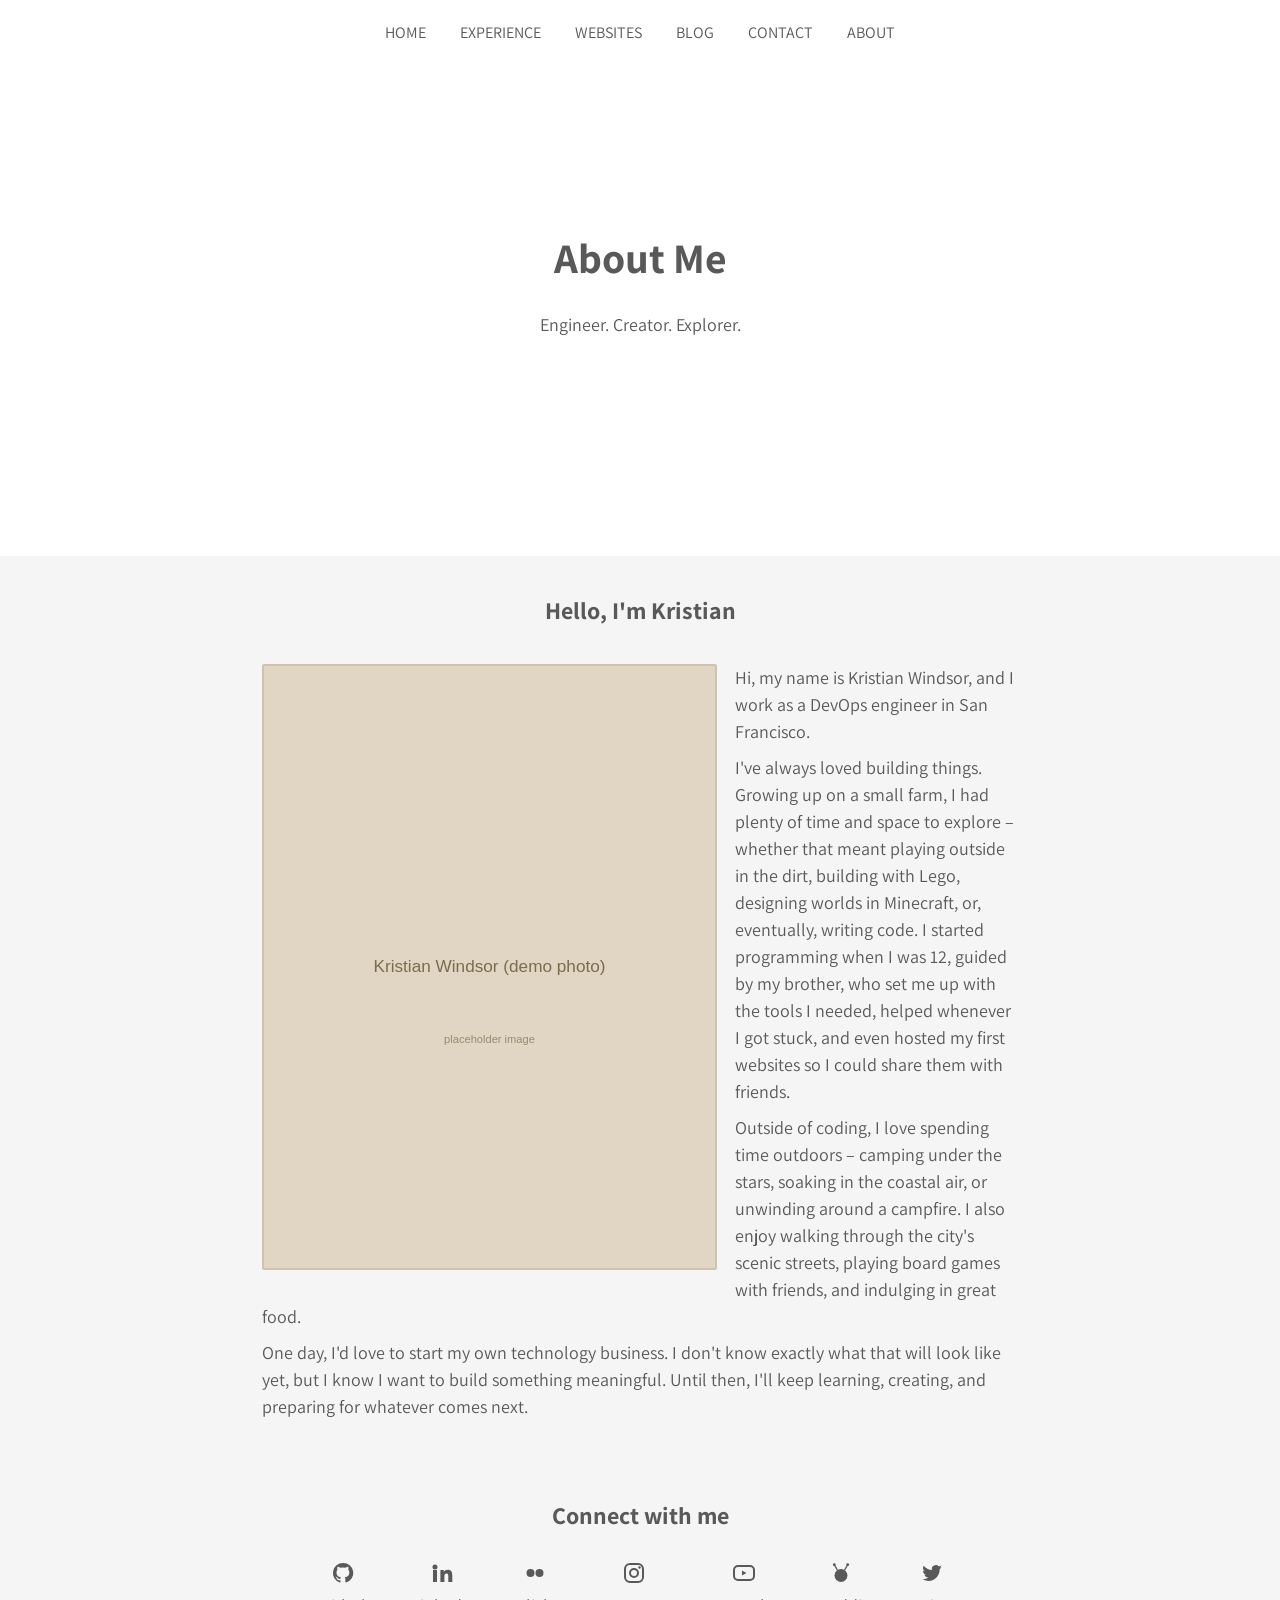
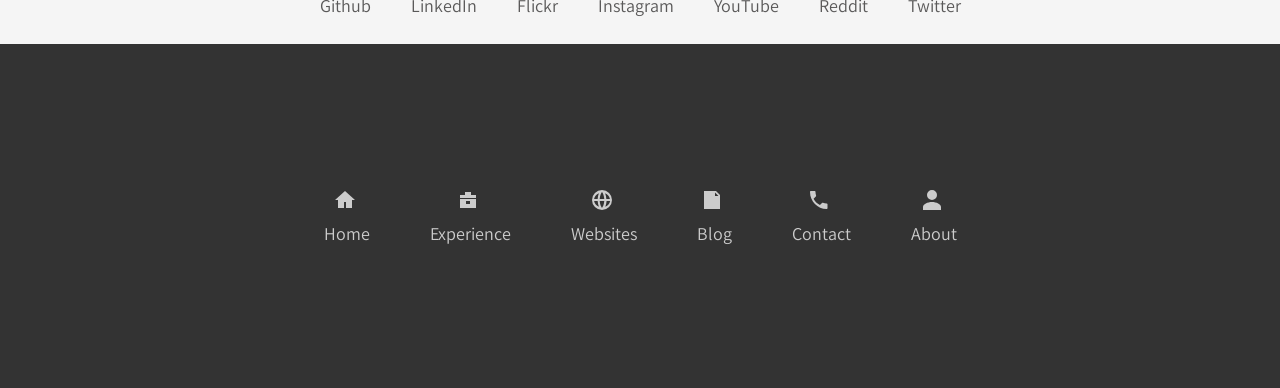
==== about.html @ 0363d6bf "intialixed setup" ====
<!DOCTYPE html>
<html lang="en">
<head>
	<meta charset="UTF-8">
	<meta name="viewport" content="width=device-width, initial-scale=1.0">
	<title>About | Kristian Windsor (Recreation)</title>
	<meta name="description" content="A quick intro &ndash; demo content for a site recreation.">
	<link rel="preconnect" href="https://fonts.googleapis.com">
	<link rel="preconnect" href="https://fonts.gstatic.com" crossorigin>
	<link href="https://fonts.googleapis.com/css2?family=Assistant:wght@400..700&display=swap" rel="stylesheet">
	<link rel="stylesheet" href="css/style.css">
</head>
<body>
	<header class="head">
		<nav class="nav">
			<a id="nav-home" href="index.html">Home</a>
			<a id="nav-experience" href="experience.html">Experience</a>
			<a id="nav-websites" href="websites.html">Websites</a>
			<a id="nav-blog" href="blog.html">Blog</a>
			<a id="nav-contact" href="contact.html">Contact</a>
			<a id="nav-about" href="about.html" data-section=".about.section">About</a>
		</nav>
		<div class="title-section">
			<h1>About Me</h1>
			<p>Engineer. Creator. Explorer.</p>
		</div>
	</header>
	<main class="body">
		<div class="section about">
			<h2>Hello, I'm Kristian</h2>
			<div class="card">
				<div class="image-wrap big">
					<img src="assets/images/profile-photo.svg" class="partial" title="Kristian Windsor" alt="Kristian Windsor profile photo" />
				</div>
				<div class="text-wrap">
					<p class="text">Hi, my name is Kristian Windsor, and I work as a DevOps engineer in San Francisco.</p>
					<p class="text">I've always loved building things. Growing up on a small farm, I had plenty of time and space to explore &ndash; whether that meant playing outside in the dirt, building with Lego, designing worlds in Minecraft, or, eventually, writing code. I started programming when I was 12, guided by my brother, who set me up with the tools I needed, helped whenever I got stuck, and even hosted my first websites so I could share them with friends.</p>
					<p class="text">Outside of coding, I love spending time outdoors &ndash; camping under the stars, soaking in the coastal air, or unwinding around a campfire. I also enjoy walking through the city's scenic streets, playing board games with friends, and indulging in great food.</p>
					<p class="text">One day, I'd love to start my own technology business. I don't know exactly what that will look like yet, but I know I want to build something meaningful. Until then, I'll keep learning, creating, and preparing for whatever comes next.</p>
				</div>
			</div>
		</div>
		<div class="section about">
			<h2>Connect with me</h2>
			<div class="icon-wrap">
				<a href="#" class="icon-link">
					<p><svg class="icon"><use href="assets/icons.svg#icon-github"></use></svg></p>
					<p>Github</p>
				</a>
				<a href="#" class="icon-link">
					<p><svg class="icon"><use href="assets/icons.svg#icon-linkedin"></use></svg></p>
					<p>LinkedIn</p>
				</a>
				<a href="#" class="icon-link">
					<p><svg class="icon"><use href="assets/icons.svg#icon-flickr"></use></svg></p>
					<p>Flickr</p>
				</a>
				<a href="#" class="icon-link">
					<p><svg class="icon"><use href="assets/icons.svg#icon-instagram"></use></svg></p>
					<p>Instagram</p>
				</a>
				<a href="#" class="icon-link">
					<p><svg class="icon"><use href="assets/icons.svg#icon-youtube"></use></svg></p>
					<p>YouTube</p>
				</a>
				<a href="#" class="icon-link">
					<p><svg class="icon"><use href="assets/icons.svg#icon-reddit"></use></svg></p>
					<p>Reddit</p>
				</a>
				<a href="#" class="icon-link">
					<p><svg class="icon"><use href="assets/icons.svg#icon-twitter"></use></svg></p>
					<p>Twitter</p>
				</a>
			</div>
		</div>
	</main>
	<footer class="foot">
		<div class="icon-wrap">
			<a href="index.html" class="icon-link">
				<p><svg class="icon"><use href="assets/icons.svg#icon-home"></use></svg></p>
				<p><span>Home</span></p>
			</a>
			<a href="experience.html" class="icon-link">
				<p><svg class="icon"><use href="assets/icons.svg#icon-experience"></use></svg></p>
				<p><span>Experience</span></p>
			</a>
			<a href="websites.html" class="icon-link">
				<p><svg class="icon"><use href="assets/icons.svg#icon-websites"></use></svg></p>
				<p><span>Websites</span></p>
			</a>
			<a href="blog.html" class="icon-link">
				<p><svg class="icon"><use href="assets/icons.svg#icon-blog"></use></svg></p>
				<p><span>Blog</span></p>
			</a>
			<a href="contact.html" class="icon-link">
				<p><svg class="icon"><use href="assets/icons.svg#icon-contact"></use></svg></p>
				<p><span>Contact</span></p>
			</a>
			<a href="about.html" class="icon-link">
				<p><svg class="icon"><use href="assets/icons.svg#icon-about"></use></svg></p>
				<p><span>About</span></p>
			</a>
		</div>
	</footer>
	<script src="js/script.js"></script>
</body>
</html>
---- css/style.css ----
/***********************************/
/****    Reset & Base Styles    ****/
/***********************************/

:root {
	--text-color: #5a5959;
	--bg-color: #F5F5F5;
	--head-bg: #fff;
	--foot-bg: #333;
	--accent: #45a0d5;
	--card-hover-bg: #c0e7ff;
}

* {
	box-sizing: border-box;
}
*::selection {
	background: #59c1ff;
	color: #fff;
}
body {
	margin: 0;
	font-family: 'Assistant', sans-serif;
	font-size: 18px;
	color: var(--text-color);
	background-color: var(--bg-color);
}

/* Element Base Styles */
a {
	text-decoration: none;
	cursor: pointer;
	color: var(--text-color);
	transition: all 0.1s ease-in-out;
}
h1 {
	margin: 0.67em;
	font-size: 42px;
}
h2 {
	font-size: 24px;
}
li {
	padding: 5px 0;
}

/* Dark Mode */
@media (prefers-color-scheme: dark) {
	body {
		color: #F5F5F5;
		background-color: #303030;
	}
	*::selection {
		background: #59c1ff;
		color: #000;
	}
	a {
		color: #F5F5F5;
	}
	a:hover, .a-hovering {
		color: #59c1ff;
	}
}


/***************************/
/****    Page Layout    ****/
/***************************/

/* Head & Nav */
.head {
	min-height: 61.8vh;
	background-color: var(--head-bg);
	display: flex;
	align-items: center;
	position: relative;
}
.nav {
	width: 100%;
	padding-top: 2vh;
	text-align: center;
	position: absolute;
	top: 0;
}
.nav a {
	display: inline-block;
	height: 20px;
	margin: 0 15px;
	vertical-align: middle;
	font-size: 16px;
	text-transform: uppercase;
}
.title-section {
	width: 100%;
	text-align: center;
}

/* Body */
.body {
	background-color: var(--bg-color);
}
.section {
	padding: 2vh 19.1%;
	text-align: center;
}

/* Footer */
.foot {
	min-height: 38.2vh;
	background-color: var(--foot-bg);
	display: flex;
	align-items: center;
}
.foot a {
	color: #ccc;
}
.foot .icon-link p {
	margin: 10px;
}

/* Responsiveness */
@media (max-width: 800px) {
	.section {
		padding: 2vh 11.805%;
	}
}
@media (max-width: 550px) {
	.nav a {
		margin: 0 2.5vw;
		font-size: 14px;
	}
	.section {
		padding: 2vh 0;
	}
}
@media (max-width: 475px) {
	.nav a {
		margin: 0 1.5vw;
	}
}
@media (max-width: 420px) {
	.head {
		min-height: 76.39vh;
	}
	.section {
		padding: 2vh 0;
	}
}
@media (max-width: 400px) {
	.nav a {
		margin: 0 0.5vw;
	}
	.foot .icon-wrap {
		width: 38%;
		margin: 18px auto;
	}
	.foot .icon-link {
		display: block;
		padding: 9px;
		max-width: 100%;
	}
	.foot .icon-link p {
		margin: 9px 0;
	}
}
@media (max-width: 350px) {
	.nav a {
		font-size: 12px;
	}
}

/* Dark Mode */
@media (prefers-color-scheme: dark) {
	.head {
		background-color: #424242;
	}
	.body {
		background-color: #303030;
	}
	.foot {
		background-color: #212121;
	}
}


/*********************************/
/****    Common Components    ****/
/*********************************/

/* Card */
.card {
	display: inline-block;
	width: 100%;
	margin: 4vh 0;
	overflow: hidden;
	border-radius: 4px;
	text-align: left;
}
a.card {
	transition: color 0.15s ease-in-out, background-color 0.15s ease-in-out;
}
a.card:hover {
	background-color: var(--card-hover-bg);
	color: var(--text-color);
}
.card img {
	margin-right: 18px;
	float: left;
}
.card h3 {
	margin: 0 0 14px;
}

/* Text */
.text-wrap {
	padding: 18px;
}
.text {
	margin: 0;
	line-height: 1.5;
}
.text:not(:last-child) {
	padding-bottom: 9px;
}
.url a, .text-wrap a {
	border-bottom: 1px solid var(--text-color);
}
a:hover, .a-hovering {
	color: var(--accent);
}
.url a:hover, .text-wrap a:hover {
	border-bottom: 1px solid var(--accent);
}

/* Images */
.image-wrap {
	width: 23.62%;
	min-width: 150px;
}
.image-wrap.big {
	width: 62%;
	padding: 18px;
	float: left;
	overflow: hidden;
	text-align: center;
}
img {
	width: 100%;
	border-radius: 2px;
	display: block;
}
img.partial {
	margin-right: 18px;
	float: left;
}
a.image-link {
	border-bottom: none !important;
}

/* Icons */
.icon-wrap {
	width: 100%;
	text-align: center;
}
.icon-link {
	display: inline-block;
	padding: 0 18px;
	border-radius: 4px;
}
.icon-link:hover {
	background-color: #59c1ff;
	color: #fff;
}
.icon-wrap p {
	margin: 9px 0;
	text-align: center;
}
.icon {
	display: inline-block;
	width: 24px;
	height: 24px;
	margin-right: .2em;
	vertical-align: middle;
	fill: currentColor;
}

/* Misc. */
.left {
	display: flex;
	float: left;
	align-items: center;
}
.right {
	padding: 18px;
	float: left;
	text-align: left;
}

/* Responsiveness */
@media (max-width: 1200px) {
	.left, .right {
		width: 100% !important;
	}
}
@media (max-width: 700px) {
	.card img {
		max-width: 66%;
		margin: 0 auto;
	}
	.card h3 {
		margin: 14px 0;
	}
	.image-wrap.big {
		width: 100%;
	}
	.image-wrap img {
		padding: 18px;
		margin: 0 !important;
	}
	.image-wrap.big img {
		padding: 0;
	}
}
@media (max-width: 600px) {
	.card img {
		max-width: 100%;
	}
}
@media (max-width: 430px) {
	.card {
		width: 100%;
	}
}

/* Dark Mode */
@media (prefers-color-scheme: dark) {
	.card {
		background-color: #303030;
	}
	a.card:hover {
		background-color: #364F5D;
		color: #F5F5F5;
	}
	.url a:hover, .text-wrap a:hover {
		border-bottom: 1px solid #59c1ff;
	}
	.url a, .text-wrap a {
		border-bottom: 1px solid #F5F5F5;
	}
	.icon-link:hover {
		background-color: #45a0d5;
	}
}


/************************************/
/****    Page-Specific Styles    ****/
/************************************/

/* Contact */
.contact .left {
	width: 61.8%;
	padding: 18px;
}
.contact .right {
	width: 38.2%;
}
.contact .icon-link {
	padding: 9px 18px;
}
.contact .icon-link p {
	display: inline-block;
}

/* About */
.about .card {
	margin: 0;
}

/* Websites */
.websites .left {
	width: 61.8%;
}
.websites .right {
	width: 38.2%;
}
.image-container {
	position: relative;
	width: 60%;
	float: left;
}
.website-image {
	position: relative;
}
.website-image img {
	display: block;
	width: 100%;
}
.website-info {
	position: absolute;
	top: 0;
	left: 0;
	z-index: 1;
	visibility: hidden;
	opacity: 0;
	width: 100%;
	height: 100%;
	background-color: rgba(75, 75, 75, 0.5);
	text-align: center;
	transition: visibility 0.15s, opacity 0.15s ease-out;
}
.website-info:before {
	display: inline-block;
	vertical-align: middle;
	margin-right: -0.25em;
	height: 100%;
	content: '';
}
.centered {
	display: inline-block;
	vertical-align: middle;
	width: 61.8%;
}
.website-link {
	position: relative;
	display: inline-block;
	width: 100%;
	margin: 6px 0;
	padding: 12px;
	border-radius: 4px;
	box-shadow: 0 2px 2px 0 rgba(0, 0, 0, 0.14), 0 1px 5px 0 rgba(0, 0, 0, 0.12), 0 3px 1px -2px rgba(0, 0, 0, 0.2);
	background-color: #fff;
	color: var(--text-color);
	font-size: 16px;
	text-align: center;
}
.website-link > .icon {
	margin-right: 13px;
}
.image-container:hover .website-info, .image-container.hovering .website-info {
	visibility: visible;
	opacity: 1;
}

/* Responsiveness */
@media (max-width: 400px) {
	.contact .icon-wrap {
		width: 38%;
		margin: 18px auto;
	}
	.contact .icon-link {
		padding: 9px;
		max-width: 100%;
		text-align: center;
	}
	.contact .icon-link p {
		display: block;
	}
}

/* Dark Mode */
@media (prefers-color-scheme: dark) {
	.website-link {
		color: #F5F5F5;
		background-color: #303030;
	}
}


/****************************/
/****    Contact Form    ****/
/****************************/
form {
	width: 100%;
}

.input {
	width: 100%;
	padding: 10px;
	margin: 5px 0 10px;
	font-size: 18px;
	outline: 0;
	border: 1px #bbb solid;
	border-radius: 4px;
	background-color: #fff;
	color: var(--text-color);
	font-family: 'Assistant', sans-serif;
}
.input.red-border {
	border-color: #f00000;
}
*::placeholder {
	color: #bbb;
}

.button {
	margin-bottom: 2px;
	box-shadow: 0 2px 2px 0 rgba(0, 0, 0, 0.1);
	appearance: none;
	transition: box-shadow 0.1s ease;
	cursor: pointer;
}
.button:hover {
	box-shadow: 0 2px 2px 0 rgba(0, 0, 0, 0.15), 0 1px 5px 0 rgba(0, 0, 0, 0.07), 0 3px 1px -2px rgba(0, 0, 0, 0.09);
}
.button:active {
	box-shadow: none;
	margin-bottom: 0;
	margin-top: 7px;
}

#send {
	margin-top: 0;
}
#send:active {
	margin-top: 2px;
}

#no-name-no-email, #no-name, #no-email, #bad-email {
	display: none;
}
.yesno {
	display: none;
	width: 48%;
}
#send-no {
	float: left;
}
#send-yes {
	float: right;
}

#submitted {
	display: none;
	margin-top: 20px;
	padding: 0 4%;
	font-size: 22px;
}
#submitted .big {
	font-size: 36px;
}
#submitted .green {
	color: #00c000;
}

/* Dark Mode */
@media (prefers-color-scheme: dark) {
	.input {
		background-color: #424242;
		color: #fff;
		border: 1px #424242 solid;
	}
	.input.red-border {
		border-color: #bd0000;
	}
	*::placeholder {
		color: #777;
	}
}


/************************************/
/****    Blog-Specific Styles    ****/
/************************************/
body.blog {
	background-color: #fff;
}
#breadcrumb {
	max-width: 750px;
	margin: 0 auto 60px;
	font-size: 16px;
	text-transform: uppercase;
}
#body {
	padding: 15px 0 120px;
}
#blog-post {
	max-width: 750px;
	padding: 75px;
	margin: 0 auto;
	border-radius: 4px;
}
.article-body p {
	max-width: 650px;
	margin: 20px 0;
	line-height: 1.58;
	word-wrap: break-word;
}
.article-body a {
	border-bottom: 1px solid var(--text-color);
}
.article-body a:hover {
	border-bottom: 1px solid var(--accent);
}
.article-body img {
	max-width: 100%;
	margin: 20px 0;
}
.article-heading {
	max-width: 650px;
	margin: 0 auto;
	text-align: center;
}
.article-title {
	margin: 30px 0;
}
.article-info {
	margin: 0;
	font-size: 14px;
	color: #7a7a7a;
}

/* Dark Mode */
@media (prefers-color-scheme: dark) {
	body.blog {
		background-color: #303030;
	}
	.article-body a {
		border-bottom: 1px solid #ccc;
	}
	.article-body a:hover {
		border-bottom: 1px solid #59c1ff;
	}
	.article-info {
		color: #ccc;
	}
}

/* Responsiveness */
@media (max-width: 750px) {
	#blog-post {
		padding: 50px;
	}
}
@media (max-width: 430px) {
	#body {
		padding: 0;
	}
	#breadcrumb {
		margin: 0;
		padding: 4%;
		font-size: 14px;
	}
	#blog-post {
		width: 100%;
		padding: 4%;
	}
	.article-heading {
		margin-top: 50px;
		text-align: left;
	}
	.article-title {
		margin: 0 0 4%;
	}
}
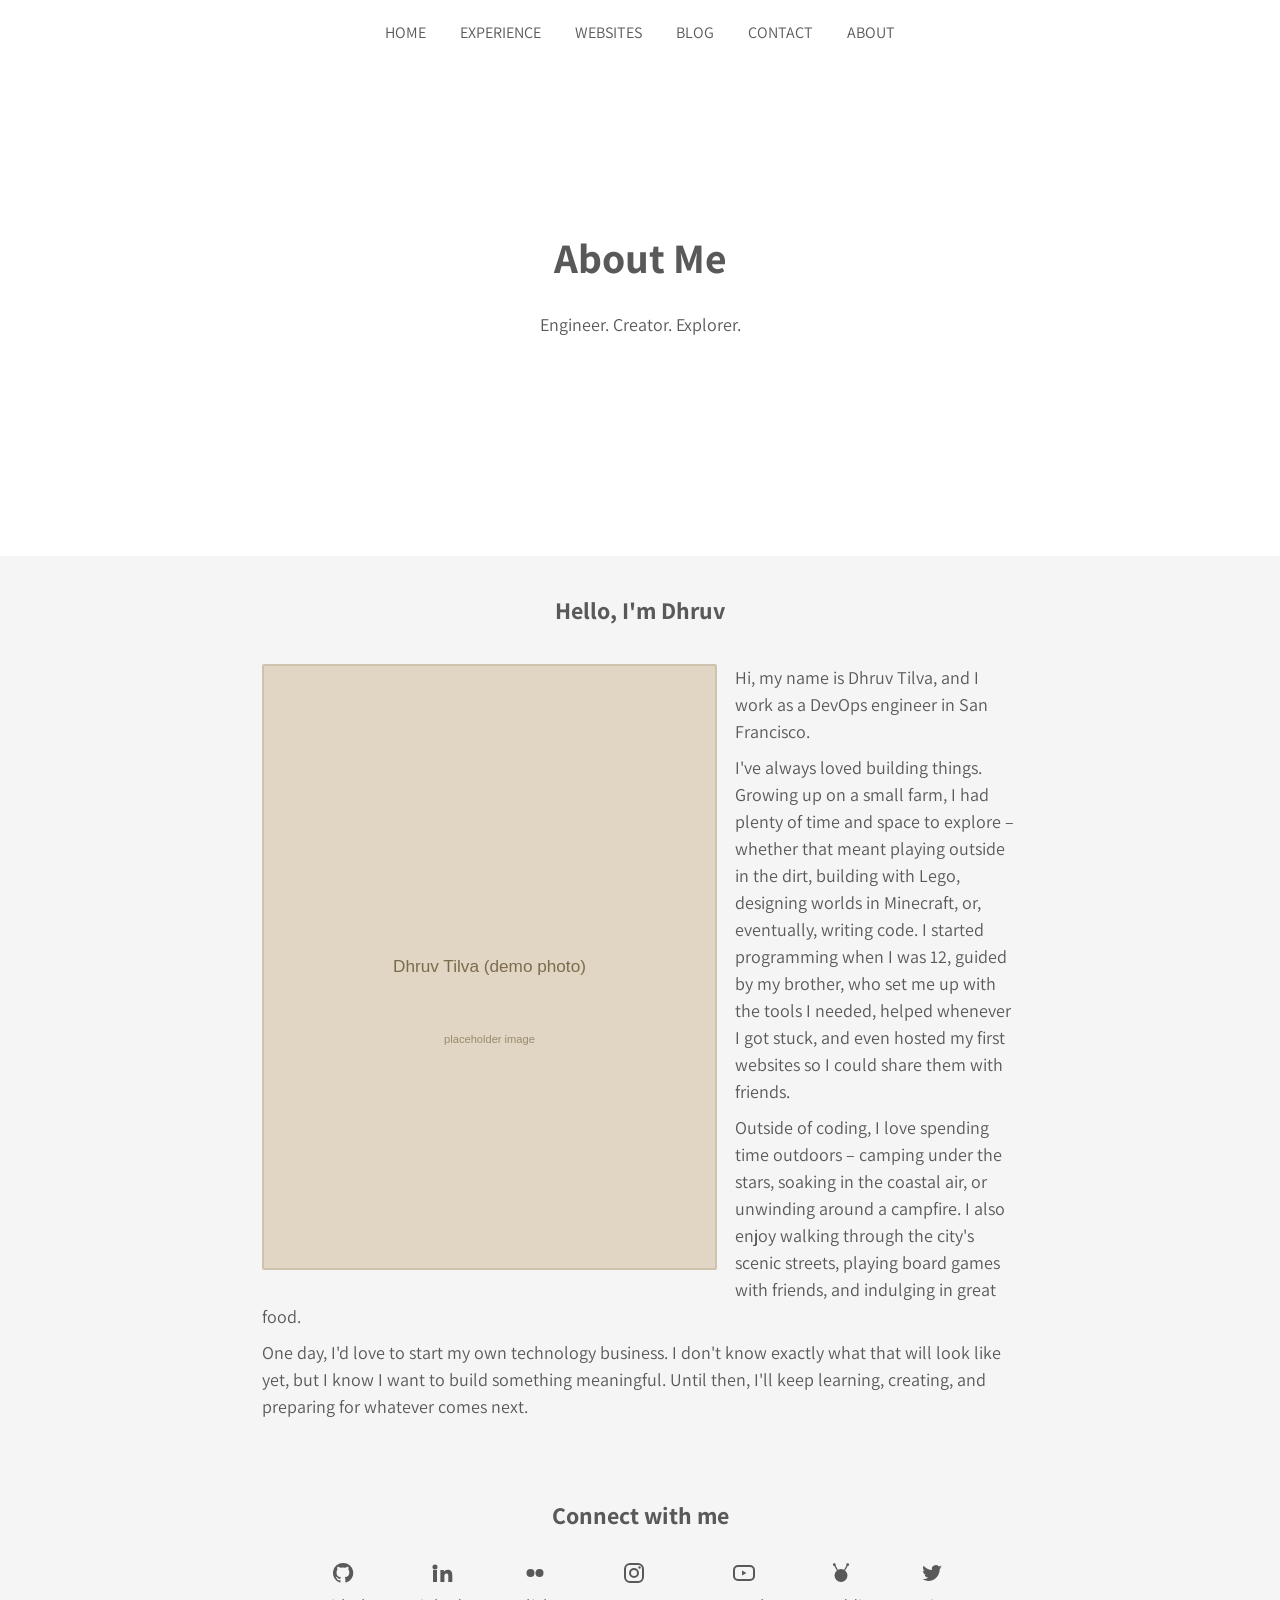
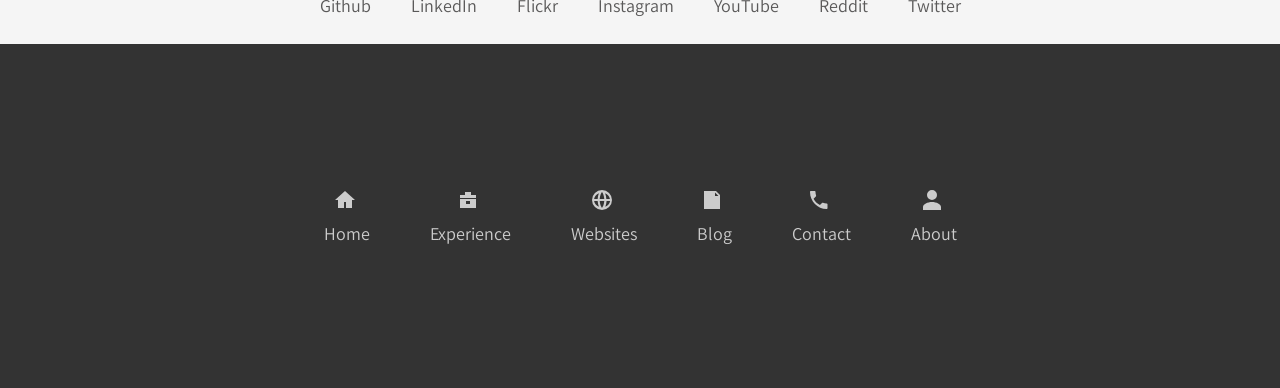
==== commit 8a97015b: "intialixed setup 2" ====
--- a/about.html
+++ b/about.html
@@ -3,7 +3,7 @@
 <head>
 	<meta charset="UTF-8">
 	<meta name="viewport" content="width=device-width, initial-scale=1.0">
-	<title>About | Kristian Windsor (Recreation)</title>
+	<title>About | Dhruv Tilva (Recreation)</title>
 	<meta name="description" content="A quick intro &ndash; demo content for a site recreation.">
 	<link rel="preconnect" href="https://fonts.googleapis.com">
 	<link rel="preconnect" href="https://fonts.gstatic.com" crossorigin>
@@ -27,13 +27,13 @@
 	</header>
 	<main class="body">
 		<div class="section about">
-			<h2>Hello, I'm Kristian</h2>
+			<h2>Hello, I'm Dhruv</h2>
 			<div class="card">
 				<div class="image-wrap big">
-					<img src="assets/images/profile-photo.svg" class="partial" title="Kristian Windsor" alt="Kristian Windsor profile photo" />
+					<img src="assets/images/profile-photo.svg" class="partial" title="Dhruv Tilva" alt="Dhruv Tilva profile photo" />
 				</div>
 				<div class="text-wrap">
-					<p class="text">Hi, my name is Kristian Windsor, and I work as a DevOps engineer in San Francisco.</p>
+					<p class="text">Hi, my name is Dhruv Tilva, and I work as a DevOps engineer in San Francisco.</p>
 					<p class="text">I've always loved building things. Growing up on a small farm, I had plenty of time and space to explore &ndash; whether that meant playing outside in the dirt, building with Lego, designing worlds in Minecraft, or, eventually, writing code. I started programming when I was 12, guided by my brother, who set me up with the tools I needed, helped whenever I got stuck, and even hosted my first websites so I could share them with friends.</p>
 					<p class="text">Outside of coding, I love spending time outdoors &ndash; camping under the stars, soaking in the coastal air, or unwinding around a campfire. I also enjoy walking through the city's scenic streets, playing board games with friends, and indulging in great food.</p>
 					<p class="text">One day, I'd love to start my own technology business. I don't know exactly what that will look like yet, but I know I want to build something meaningful. Until then, I'll keep learning, creating, and preparing for whatever comes next.</p>
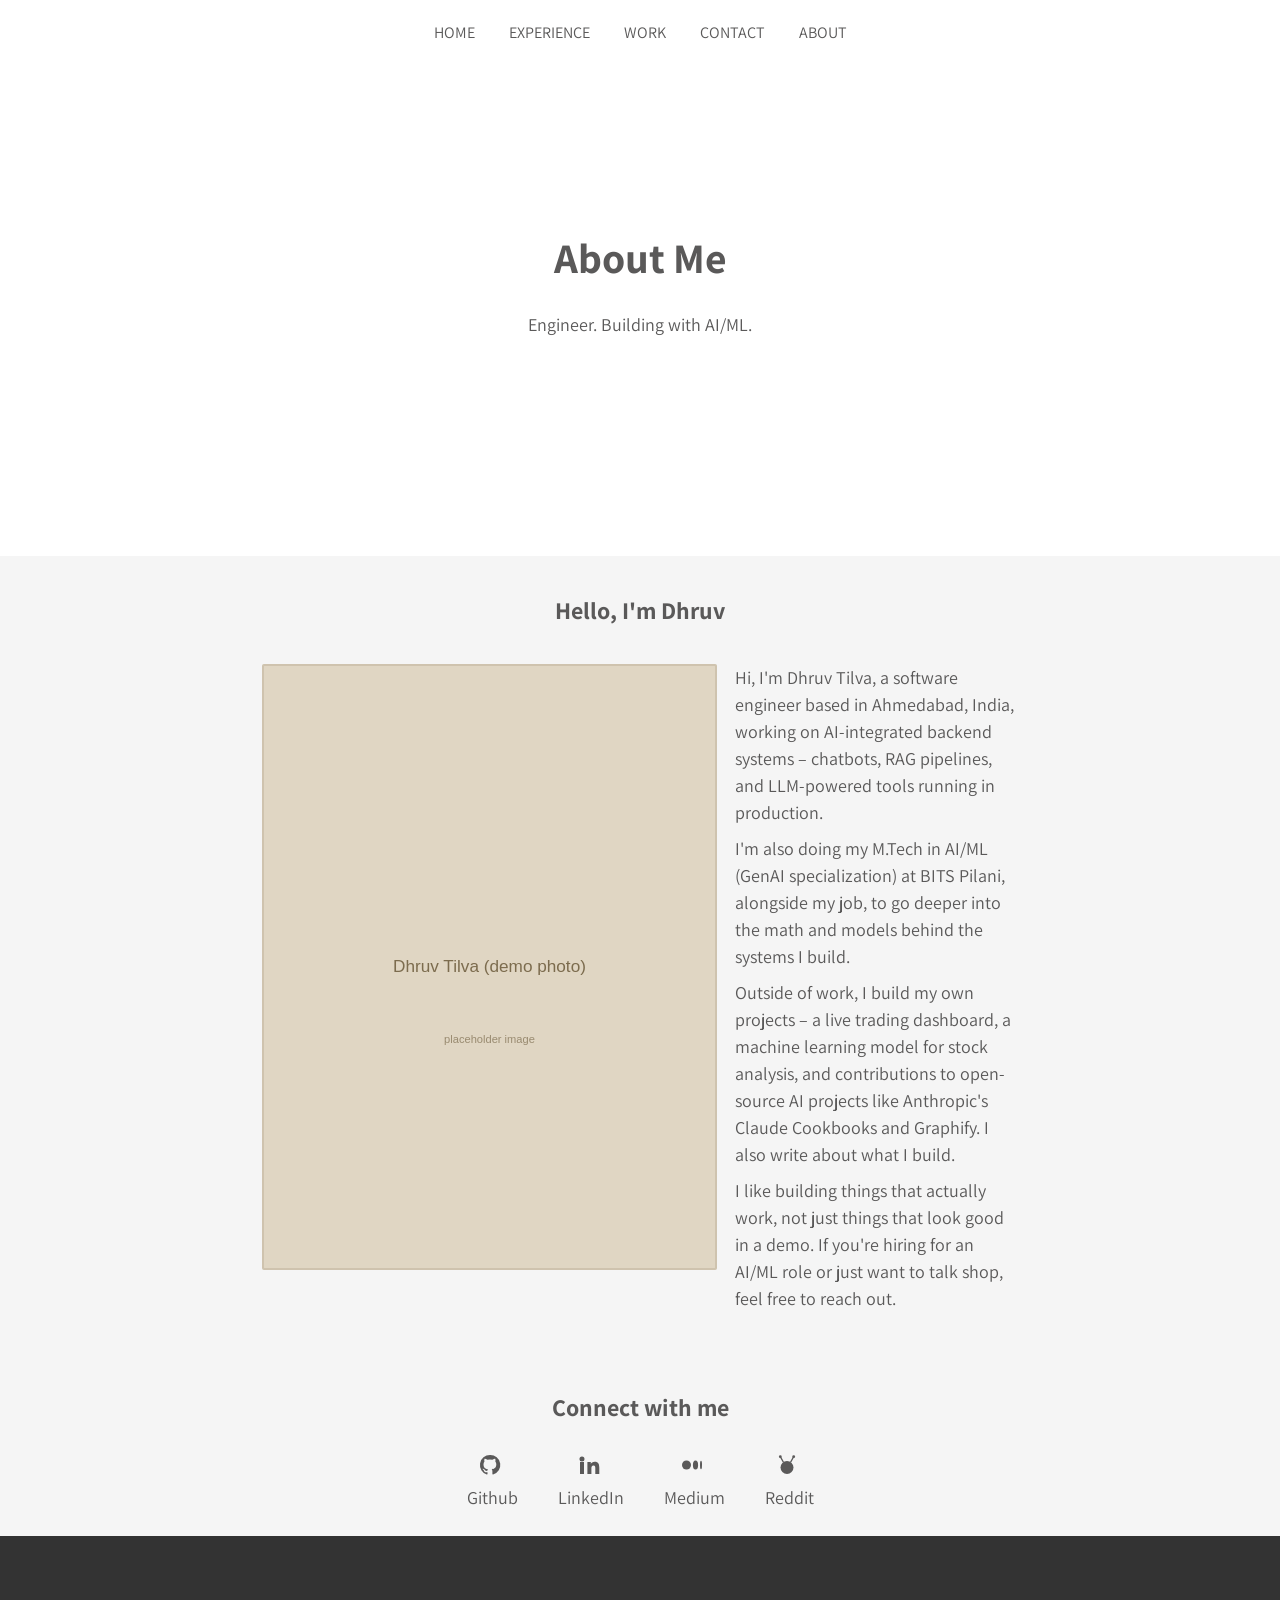
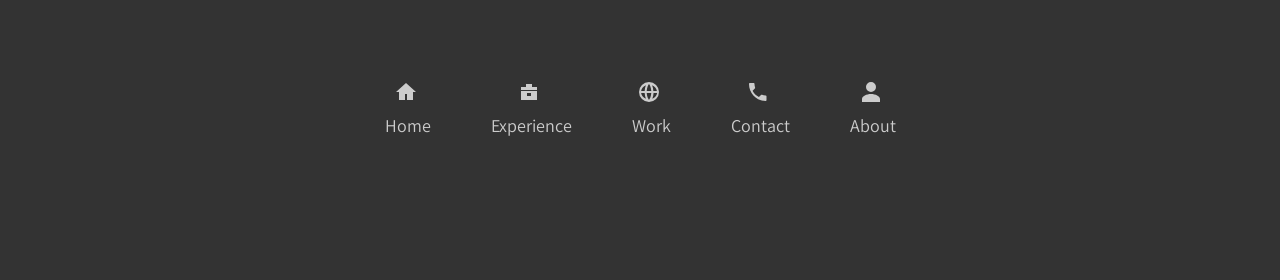
==== commit 7fbdab13: "intialization" ====
--- a/about.html
+++ b/about.html
@@ -3,8 +3,8 @@
 <head>
 	<meta charset="UTF-8">
 	<meta name="viewport" content="width=device-width, initial-scale=1.0">
-	<title>About | Dhruv Tilva (Recreation)</title>
-	<meta name="description" content="A quick intro &ndash; demo content for a site recreation.">
+	<title>About | Dhruv Tilva</title>
+	<meta name="description" content="Dhruv Tilva is a software engineer from India building AI/ML systems.">
 	<link rel="preconnect" href="https://fonts.googleapis.com">
 	<link rel="preconnect" href="https://fonts.gstatic.com" crossorigin>
 	<link href="https://fonts.googleapis.com/css2?family=Assistant:wght@400..700&display=swap" rel="stylesheet">
@@ -15,14 +15,13 @@
 		<nav class="nav">
 			<a id="nav-home" href="index.html">Home</a>
 			<a id="nav-experience" href="experience.html">Experience</a>
-			<a id="nav-websites" href="websites.html">Websites</a>
-			<a id="nav-blog" href="blog.html">Blog</a>
+			<a id="nav-websites" href="websites.html">Work</a>
 			<a id="nav-contact" href="contact.html">Contact</a>
 			<a id="nav-about" href="about.html" data-section=".about.section">About</a>
 		</nav>
 		<div class="title-section">
 			<h1>About Me</h1>
-			<p>Engineer. Creator. Explorer.</p>
+			<p>Engineer. Building with AI/ML.</p>
 		</div>
 	</header>
 	<main class="body">
@@ -33,43 +32,31 @@
 					<img src="assets/images/profile-photo.svg" class="partial" title="Dhruv Tilva" alt="Dhruv Tilva profile photo" />
 				</div>
 				<div class="text-wrap">
-					<p class="text">Hi, my name is Dhruv Tilva, and I work as a DevOps engineer in San Francisco.</p>
-					<p class="text">I've always loved building things. Growing up on a small farm, I had plenty of time and space to explore &ndash; whether that meant playing outside in the dirt, building with Lego, designing worlds in Minecraft, or, eventually, writing code. I started programming when I was 12, guided by my brother, who set me up with the tools I needed, helped whenever I got stuck, and even hosted my first websites so I could share them with friends.</p>
-					<p class="text">Outside of coding, I love spending time outdoors &ndash; camping under the stars, soaking in the coastal air, or unwinding around a campfire. I also enjoy walking through the city's scenic streets, playing board games with friends, and indulging in great food.</p>
-					<p class="text">One day, I'd love to start my own technology business. I don't know exactly what that will look like yet, but I know I want to build something meaningful. Until then, I'll keep learning, creating, and preparing for whatever comes next.</p>
+					<p class="text">Hi, I'm Dhruv Tilva, a software engineer based in Ahmedabad, India, working on AI-integrated backend systems &ndash; chatbots, RAG pipelines, and LLM-powered tools running in production.</p>
+					<p class="text">I'm also doing my M.Tech in AI/ML (GenAI specialization) at BITS Pilani, alongside my job, to go deeper into the math and models behind the systems I build.</p>
+					<p class="text">Outside of work, I build my own projects &ndash; a live trading dashboard, a machine learning model for stock analysis, and contributions to open-source AI projects like Anthropic's Claude Cookbooks and Graphify. I also write about what I build.</p>
+					<p class="text">I like building things that actually work, not just things that look good in a demo. If you're hiring for an AI/ML role or just want to talk shop, feel free to reach out.</p>
 				</div>
 			</div>
 		</div>
 		<div class="section about">
 			<h2>Connect with me</h2>
 			<div class="icon-wrap">
-				<a href="#" class="icon-link">
+				<a href="https://github.com/DhruvTilva" target="_blank" class="icon-link">
 					<p><svg class="icon"><use href="assets/icons.svg#icon-github"></use></svg></p>
 					<p>Github</p>
 				</a>
-				<a href="#" class="icon-link">
+				<a href="https://www.linkedin.com/in/dhruv-tilva-205003218/" target="_blank" class="icon-link">
 					<p><svg class="icon"><use href="assets/icons.svg#icon-linkedin"></use></svg></p>
 					<p>LinkedIn</p>
 				</a>
-				<a href="#" class="icon-link">
-					<p><svg class="icon"><use href="assets/icons.svg#icon-flickr"></use></svg></p>
-					<p>Flickr</p>
+				<a href="https://medium.com/@tilvadhruv8" target="_blank" class="icon-link">
+					<p><svg class="icon"><use href="assets/icons.svg#icon-medium"></use></svg></p>
+					<p>Medium</p>
 				</a>
-				<a href="#" class="icon-link">
-					<p><svg class="icon"><use href="assets/icons.svg#icon-instagram"></use></svg></p>
-					<p>Instagram</p>
-				</a>
-				<a href="#" class="icon-link">
-					<p><svg class="icon"><use href="assets/icons.svg#icon-youtube"></use></svg></p>
-					<p>YouTube</p>
-				</a>
-				<a href="#" class="icon-link">
+				<a href="https://www.reddit.com/user/Mr_Perfect73" target="_blank" class="icon-link">
 					<p><svg class="icon"><use href="assets/icons.svg#icon-reddit"></use></svg></p>
 					<p>Reddit</p>
-				</a>
-				<a href="#" class="icon-link">
-					<p><svg class="icon"><use href="assets/icons.svg#icon-twitter"></use></svg></p>
-					<p>Twitter</p>
 				</a>
 			</div>
 		</div>
@@ -86,11 +73,7 @@
 			</a>
 			<a href="websites.html" class="icon-link">
 				<p><svg class="icon"><use href="assets/icons.svg#icon-websites"></use></svg></p>
-				<p><span>Websites</span></p>
-			</a>
-			<a href="blog.html" class="icon-link">
-				<p><svg class="icon"><use href="assets/icons.svg#icon-blog"></use></svg></p>
-				<p><span>Blog</span></p>
+				<p><span>Work</span></p>
 			</a>
 			<a href="contact.html" class="icon-link">
 				<p><svg class="icon"><use href="assets/icons.svg#icon-contact"></use></svg></p>
--- a/css/style.css
+++ b/css/style.css
@@ -224,6 +224,7 @@
 }
 .url a, .text-wrap a {
 	border-bottom: 1px solid var(--text-color);
+	overflow-wrap: anywhere;
 }
 a:hover, .a-hovering {
 	color: var(--accent);
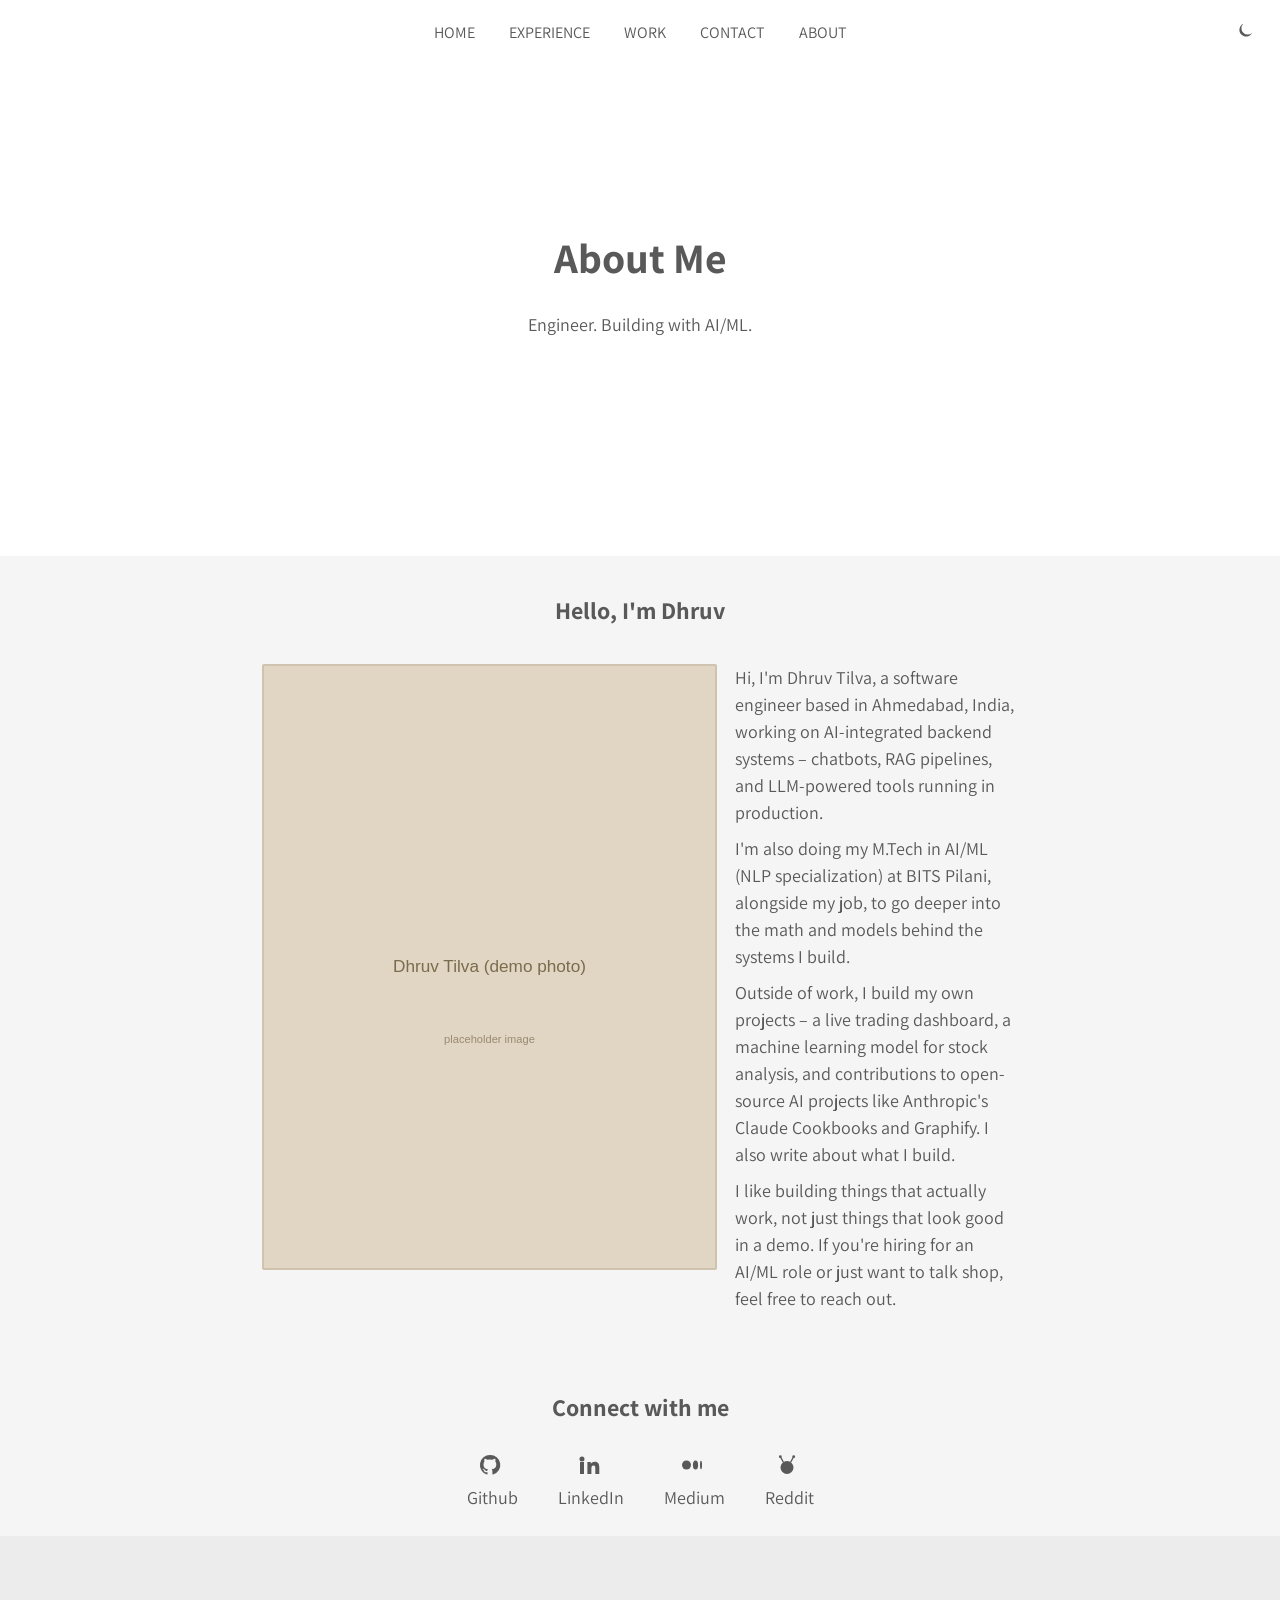
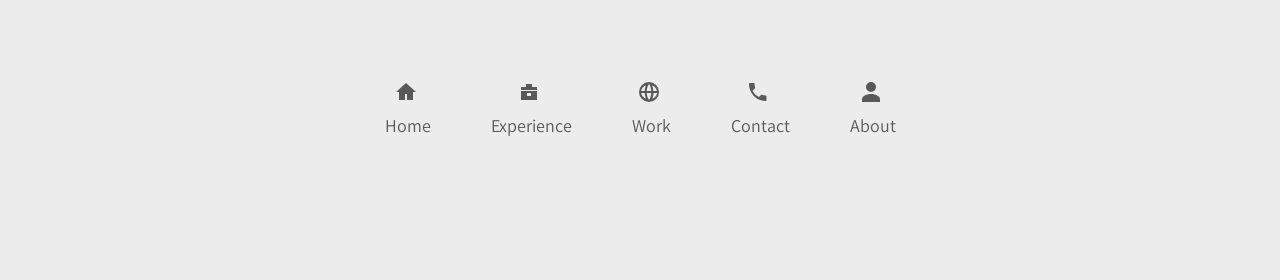
==== commit 2ebea744: "intialization 5" ====
--- a/about.html
+++ b/about.html
@@ -2,6 +2,16 @@
 <html lang="en">
 <head>
 	<meta charset="UTF-8">
+	<script>
+		(function () {
+			try {
+				var saved = localStorage.getItem('theme');
+				if (saved === 'light' || saved === 'dark') {
+					document.documentElement.setAttribute('data-theme', saved);
+				}
+			} catch (e) {}
+		})();
+	</script>
 	<meta name="viewport" content="width=device-width, initial-scale=1.0">
 	<title>About | Dhruv Tilva</title>
 	<meta name="description" content="Dhruv Tilva is a software engineer from India building AI/ML systems.">
@@ -19,6 +29,10 @@
 			<a id="nav-contact" href="contact.html">Contact</a>
 			<a id="nav-about" href="about.html" data-section=".about.section">About</a>
 		</nav>
+		<button type="button" class="theme-toggle" id="theme-toggle" aria-label="Toggle dark mode">
+			<svg class="icon theme-icon-sun"><use href="assets/icons.svg#icon-sun"></use></svg>
+			<svg class="icon theme-icon-moon"><use href="assets/icons.svg#icon-moon"></use></svg>
+		</button>
 		<div class="title-section">
 			<h1>About Me</h1>
 			<p>Engineer. Building with AI/ML.</p>
@@ -33,7 +47,7 @@
 				</div>
 				<div class="text-wrap">
 					<p class="text">Hi, I'm Dhruv Tilva, a software engineer based in Ahmedabad, India, working on AI-integrated backend systems &ndash; chatbots, RAG pipelines, and LLM-powered tools running in production.</p>
-					<p class="text">I'm also doing my M.Tech in AI/ML (GenAI specialization) at BITS Pilani, alongside my job, to go deeper into the math and models behind the systems I build.</p>
+					<p class="text">I'm also doing my M.Tech in AI/ML (NLP specialization) at BITS Pilani, alongside my job, to go deeper into the math and models behind the systems I build.</p>
 					<p class="text">Outside of work, I build my own projects &ndash; a live trading dashboard, a machine learning model for stock analysis, and contributions to open-source AI projects like Anthropic's Claude Cookbooks and Graphify. I also write about what I build.</p>
 					<p class="text">I like building things that actually work, not just things that look good in a demo. If you're hiring for an AI/ML role or just want to talk shop, feel free to reach out.</p>
 				</div>
--- a/css/style.css
+++ b/css/style.css
@@ -6,9 +6,11 @@
 	--text-color: #5a5959;
 	--bg-color: #F5F5F5;
 	--head-bg: #fff;
-	--foot-bg: #333;
+	--foot-bg: #ececec;
 	--accent: #45a0d5;
+	--accent-alt: #59c1ff;
 	--card-hover-bg: #c0e7ff;
+	color-scheme: light;
 }
 
 * {
@@ -46,20 +48,42 @@
 
 /* Dark Mode */
 @media (prefers-color-scheme: dark) {
-	body {
+	:root:not([data-theme="light"]) {
+		color-scheme: dark;
+	}
+	:root:not([data-theme="light"]) body {
 		color: #F5F5F5;
 		background-color: #303030;
 	}
-	*::selection {
+	:root:not([data-theme="light"]) *::selection {
 		background: #59c1ff;
 		color: #000;
 	}
-	a {
+	:root:not([data-theme="light"]) a {
 		color: #F5F5F5;
 	}
-	a:hover, .a-hovering {
+	:root:not([data-theme="light"]) a:hover,
+	:root:not([data-theme="light"]) .a-hovering {
 		color: #59c1ff;
 	}
+}
+:root[data-theme="dark"] {
+	color-scheme: dark;
+}
+:root[data-theme="dark"] body {
+	color: #F5F5F5;
+	background-color: #303030;
+}
+:root[data-theme="dark"] *::selection {
+	background: #59c1ff;
+	color: #000;
+}
+:root[data-theme="dark"] a {
+	color: #F5F5F5;
+}
+:root[data-theme="dark"] a:hover,
+:root[data-theme="dark"] .a-hovering {
+	color: #59c1ff;
 }
 
 
@@ -95,6 +119,60 @@
 	text-align: center;
 }
 
+/* Theme Toggle */
+.theme-toggle {
+	position: absolute;
+	top: 1.5vh;
+	right: 18px;
+	width: 34px;
+	height: 34px;
+	display: flex;
+	align-items: center;
+	justify-content: center;
+	padding: 0;
+	border: none;
+	border-radius: 50%;
+	background-color: transparent;
+	color: var(--text-color);
+	cursor: pointer;
+	transition: background-color 0.15s ease-out;
+	z-index: 2;
+}
+.theme-toggle:hover {
+	background-color: rgba(90, 89, 89, 0.1);
+}
+.theme-toggle .icon {
+	width: 19px;
+	height: 19px;
+	margin-right: 0;
+}
+.theme-toggle .theme-icon-sun {
+	display: none;
+}
+.theme-toggle .theme-icon-moon {
+	display: block;
+}
+@media (prefers-color-scheme: dark) {
+	:root:not([data-theme="light"]) .theme-toggle:hover {
+		background-color: rgba(245, 245, 245, 0.12);
+	}
+	:root:not([data-theme="light"]) .theme-toggle .theme-icon-sun {
+		display: block;
+	}
+	:root:not([data-theme="light"]) .theme-toggle .theme-icon-moon {
+		display: none;
+	}
+}
+:root[data-theme="dark"] .theme-toggle:hover {
+	background-color: rgba(245, 245, 245, 0.12);
+}
+:root[data-theme="dark"] .theme-toggle .theme-icon-sun {
+	display: block;
+}
+:root[data-theme="dark"] .theme-toggle .theme-icon-moon {
+	display: none;
+}
+
 /* Body */
 .body {
 	background-color: var(--bg-color);
@@ -112,7 +190,7 @@
 	align-items: center;
 }
 .foot a {
-	color: #ccc;
+	color: var(--text-color);
 }
 .foot .icon-link p {
 	margin: 10px;
@@ -137,6 +215,9 @@
 	.nav a {
 		margin: 0 1.5vw;
 	}
+	.theme-toggle {
+		right: 10px;
+	}
 }
 @media (max-width: 420px) {
 	.head {
@@ -171,15 +252,30 @@
 
 /* Dark Mode */
 @media (prefers-color-scheme: dark) {
-	.head {
+	:root:not([data-theme="light"]) .head {
 		background-color: #424242;
 	}
-	.body {
+	:root:not([data-theme="light"]) .body {
 		background-color: #303030;
 	}
-	.foot {
+	:root:not([data-theme="light"]) .foot {
 		background-color: #212121;
 	}
+	:root:not([data-theme="light"]) .foot a {
+		color: #ccc;
+	}
+}
+:root[data-theme="dark"] .head {
+	background-color: #424242;
+}
+:root[data-theme="dark"] .body {
+	background-color: #303030;
+}
+:root[data-theme="dark"] .foot {
+	background-color: #212121;
+}
+:root[data-theme="dark"] .foot a {
+	color: #ccc;
 }
 
 
@@ -269,7 +365,7 @@
 	border-radius: 4px;
 }
 .icon-link:hover {
-	background-color: #59c1ff;
+	background-color: var(--accent-alt);
 	color: #fff;
 }
 .icon-wrap p {
@@ -335,21 +431,248 @@
 
 /* Dark Mode */
 @media (prefers-color-scheme: dark) {
-	.card {
+	:root:not([data-theme="light"]) .card {
 		background-color: #303030;
 	}
-	a.card:hover {
+	:root:not([data-theme="light"]) a.card:hover {
 		background-color: #364F5D;
 		color: #F5F5F5;
 	}
-	.url a:hover, .text-wrap a:hover {
+	:root:not([data-theme="light"]) .url a:hover,
+	:root:not([data-theme="light"]) .text-wrap a:hover {
 		border-bottom: 1px solid #59c1ff;
 	}
-	.url a, .text-wrap a {
+	:root:not([data-theme="light"]) .url a,
+	:root:not([data-theme="light"]) .text-wrap a {
 		border-bottom: 1px solid #F5F5F5;
 	}
-	.icon-link:hover {
-		background-color: #45a0d5;
+}
+:root[data-theme="dark"] .card {
+	background-color: #303030;
+}
+:root[data-theme="dark"] a.card:hover {
+	background-color: #364F5D;
+	color: #F5F5F5;
+}
+:root[data-theme="dark"] .url a:hover,
+:root[data-theme="dark"] .text-wrap a:hover {
+	border-bottom: 1px solid #59c1ff;
+}
+:root[data-theme="dark"] .url a,
+:root[data-theme="dark"] .text-wrap a {
+	border-bottom: 1px solid #F5F5F5;
+}
+
+
+/* Experience Card */
+.exp-card {
+	display: flex;
+	align-items: flex-start;
+	gap: 28px;
+	padding: 28px;
+	box-shadow: 0 2px 2px 0 rgba(0, 0, 0, 0.08), 0 1px 10px 0 rgba(0, 0, 0, 0.06);
+}
+.exp-logo {
+	flex: 0 0 150px;
+	width: 150px;
+}
+.exp-logo img {
+	border-radius: 10px;
+}
+.exp-content {
+	flex: 1 1 auto;
+	min-width: 0;
+}
+.exp-company {
+	margin: 0 0 4px;
+}
+.exp-meta {
+	margin: 0;
+	font-size: 15px;
+	opacity: 0.75;
+}
+
+/* Experience Timeline */
+.timeline {
+	position: relative;
+	margin-top: 26px;
+}
+.timeline-item {
+	position: relative;
+	display: flex;
+	gap: 20px;
+	padding-bottom: 34px;
+	opacity: 0;
+	transform: translateY(10px);
+	animation: timeline-reveal 0.6s ease-out forwards;
+	animation-delay: var(--reveal-delay, 0s);
+}
+.timeline-item:nth-last-child(1) { --reveal-delay: 0.3s; }
+.timeline-item:nth-last-child(2) { --reveal-delay: 0.85s; }
+.timeline-item:nth-last-child(3) { --reveal-delay: 1.4s; }
+.timeline-item:nth-last-child(4) { --reveal-delay: 1.95s; }
+.timeline-item:last-child {
+	padding-bottom: 0;
+}
+@keyframes timeline-reveal {
+	to {
+		opacity: 1;
+		transform: translateY(0);
+	}
+}
+.timeline-item:hover .timeline-title {
+	color: var(--accent);
+}
+
+/* Marker column: fixed width, line + dot always share its exact center */
+.timeline-marker {
+	position: relative;
+	flex: 0 0 22px;
+	width: 22px;
+	display: flex;
+	justify-content: center;
+}
+.timeline-marker::before {
+	content: '';
+	position: absolute;
+	top: 0;
+	bottom: -34px;
+	left: 50%;
+	width: 6px;
+	margin-left: -3px;
+	border-radius: 999px;
+	background: var(--text-color);
+	opacity: 0.1;
+}
+.timeline-item:last-child .timeline-marker::before {
+	bottom: 0;
+}
+.timeline-marker::after {
+	content: '';
+	position: absolute;
+	top: 0;
+	bottom: -34px;
+	left: 50%;
+	width: 6px;
+	margin-left: -3px;
+	border-radius: 999px;
+	background: var(--rail-color, var(--accent));
+	box-shadow: 0 0 14px rgba(89, 193, 255, 0.5);
+	transform: scaleY(0);
+	transform-origin: bottom;
+	animation: rail-grow 0.5s ease-out forwards;
+	animation-delay: var(--reveal-delay, 0s);
+}
+.timeline-item:last-child .timeline-marker::after {
+	bottom: 0;
+}
+@keyframes rail-grow {
+	to {
+		transform: scaleY(1);
+	}
+}
+.timeline-item:nth-last-child(1) .timeline-marker { --rail-color: #7a93ab; }
+.timeline-item:nth-last-child(2) .timeline-marker { --rail-color: #7a93ab; }
+.timeline-item:nth-last-child(n+3) .timeline-marker { --rail-color: var(--accent); }
+
+.timeline-dot {
+	position: relative;
+	z-index: 1;
+	margin-top: 5px;
+	width: 14px;
+	height: 14px;
+	border-radius: 50%;
+	background: #7a93ab;
+	border: 3px solid var(--bg-color);
+}
+.timeline-item.current .timeline-dot {
+	margin-top: 1px;
+	width: 22px;
+	height: 22px;
+	background: var(--accent);
+	border: 4px solid var(--bg-color);
+	box-shadow: 0 0 0 0 rgba(89, 193, 255, 0.55);
+	animation: dot-pulse 2.2s ease-out 2.2s infinite;
+}
+.timeline-item.current .timeline-dot::after {
+	content: '';
+	position: absolute;
+	top: 50%;
+	left: 50%;
+	width: 6px;
+	height: 6px;
+	margin: -3px 0 0 -3px;
+	border-radius: 50%;
+	background: #fff;
+}
+@keyframes dot-pulse {
+	0% { box-shadow: 0 0 0 0 rgba(89, 193, 255, 0.55); }
+	70% { box-shadow: 0 0 0 12px rgba(89, 193, 255, 0); }
+	100% { box-shadow: 0 0 0 0 rgba(89, 193, 255, 0); }
+}
+
+.timeline-body {
+	flex: 1 1 auto;
+	min-width: 0;
+	padding-top: 1px;
+	transition: transform 0.15s ease-out;
+}
+.timeline-item:hover .timeline-body {
+	transform: translateX(3px);
+}
+.timeline-title {
+	margin: 0 0 2px;
+	font-size: 18px;
+	font-weight: 600;
+	transition: color 0.15s ease-out;
+}
+.timeline-date {
+	margin: 0 0 8px;
+	font-size: 14px;
+	opacity: 0.6;
+}
+.timeline-badge {
+	display: inline-block;
+	margin-left: 8px;
+	padding: 1px 9px;
+	font-size: 11px;
+	font-weight: 700;
+	text-transform: uppercase;
+	letter-spacing: 0.04em;
+	color: #fff;
+	background: var(--accent);
+	border-radius: 999px;
+	vertical-align: middle;
+}
+
+@media (prefers-color-scheme: dark) {
+	:root:not([data-theme="light"]) .exp-card {
+		box-shadow: 0 2px 2px 0 rgba(0, 0, 0, 0.2), 0 1px 10px 0 rgba(0, 0, 0, 0.18);
+	}
+}
+:root[data-theme="dark"] .exp-card {
+	box-shadow: 0 2px 2px 0 rgba(0, 0, 0, 0.2), 0 1px 10px 0 rgba(0, 0, 0, 0.18);
+}
+
+@media (max-width: 700px) {
+	.exp-card {
+		flex-direction: column;
+		padding: 20px;
+		gap: 18px;
+	}
+	.exp-logo {
+		width: 110px;
+		flex-basis: 110px;
+	}
+}
+
+@media (prefers-reduced-motion: reduce) {
+	.timeline-marker::after,
+	.timeline-item,
+	.timeline-item.current .timeline-dot {
+		animation: none !important;
+		opacity: 1 !important;
+		transform: none !important;
 	}
 }
 
@@ -365,6 +688,17 @@
 }
 .contact .right {
 	width: 38.2%;
+}
+/* Only right-align the icon column while the two-column layout is active
+   (it collapses to a single centered column at 1200px, same as .left/.right) */
+@media (min-width: 1201px) {
+	.contact .right {
+		text-align: right;
+	}
+	.contact-info {
+		display: inline-block;
+		text-align: left;
+	}
 }
 .contact .icon-link {
 	padding: 9px 18px;
@@ -461,10 +795,14 @@
 
 /* Dark Mode */
 @media (prefers-color-scheme: dark) {
-	.website-link {
+	:root:not([data-theme="light"]) .website-link {
 		color: #F5F5F5;
 		background-color: #303030;
 	}
+}
+:root[data-theme="dark"] .website-link {
+	color: #F5F5F5;
+	background-color: #303030;
 }
 
 
@@ -546,111 +884,26 @@
 
 /* Dark Mode */
 @media (prefers-color-scheme: dark) {
-	.input {
+	:root:not([data-theme="light"]) .input {
 		background-color: #424242;
 		color: #fff;
 		border: 1px #424242 solid;
 	}
-	.input.red-border {
+	:root:not([data-theme="light"]) .input.red-border {
 		border-color: #bd0000;
 	}
-	*::placeholder {
+	:root:not([data-theme="light"]) *::placeholder {
 		color: #777;
 	}
 }
-
-
-/************************************/
-/****    Blog-Specific Styles    ****/
-/************************************/
-body.blog {
-	background-color: #fff;
-}
-#breadcrumb {
-	max-width: 750px;
-	margin: 0 auto 60px;
-	font-size: 16px;
-	text-transform: uppercase;
-}
-#body {
-	padding: 15px 0 120px;
-}
-#blog-post {
-	max-width: 750px;
-	padding: 75px;
-	margin: 0 auto;
-	border-radius: 4px;
-}
-.article-body p {
-	max-width: 650px;
-	margin: 20px 0;
-	line-height: 1.58;
-	word-wrap: break-word;
-}
-.article-body a {
-	border-bottom: 1px solid var(--text-color);
-}
-.article-body a:hover {
-	border-bottom: 1px solid var(--accent);
-}
-.article-body img {
-	max-width: 100%;
-	margin: 20px 0;
-}
-.article-heading {
-	max-width: 650px;
-	margin: 0 auto;
-	text-align: center;
-}
-.article-title {
-	margin: 30px 0;
-}
-.article-info {
-	margin: 0;
-	font-size: 14px;
-	color: #7a7a7a;
-}
-
-/* Dark Mode */
-@media (prefers-color-scheme: dark) {
-	body.blog {
-		background-color: #303030;
-	}
-	.article-body a {
-		border-bottom: 1px solid #ccc;
-	}
-	.article-body a:hover {
-		border-bottom: 1px solid #59c1ff;
-	}
-	.article-info {
-		color: #ccc;
-	}
-}
-
-/* Responsiveness */
-@media (max-width: 750px) {
-	#blog-post {
-		padding: 50px;
-	}
-}
-@media (max-width: 430px) {
-	#body {
-		padding: 0;
-	}
-	#breadcrumb {
-		margin: 0;
-		padding: 4%;
-		font-size: 14px;
-	}
-	#blog-post {
-		width: 100%;
-		padding: 4%;
-	}
-	.article-heading {
-		margin-top: 50px;
-		text-align: left;
-	}
-	.article-title {
-		margin: 0 0 4%;
-	}
-}
+:root[data-theme="dark"] .input {
+	background-color: #424242;
+	color: #fff;
+	border: 1px #424242 solid;
+}
+:root[data-theme="dark"] .input.red-border {
+	border-color: #bd0000;
+}
+:root[data-theme="dark"] *::placeholder {
+	color: #777;
+}
